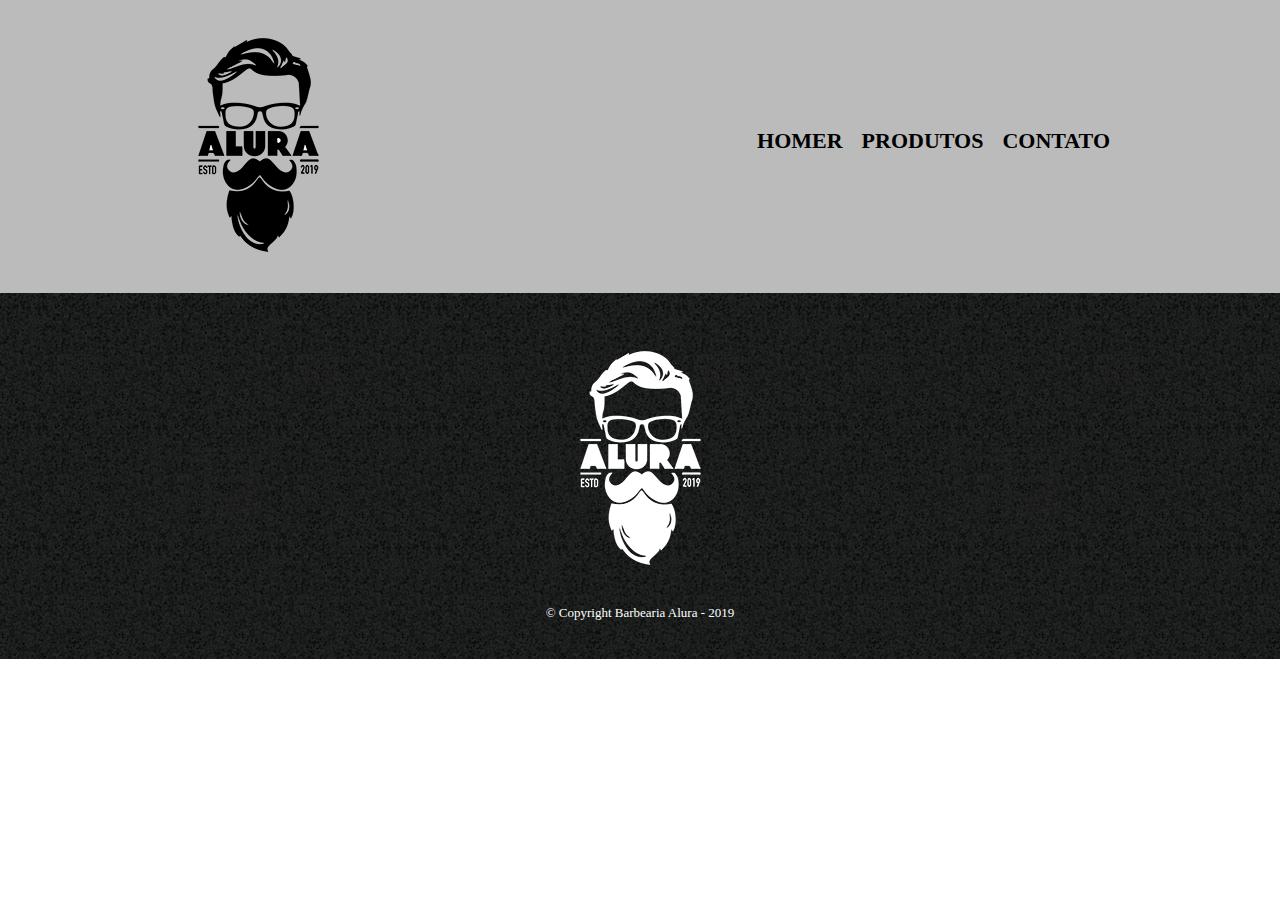
==== contato.html @ 73537fce "Projeto_Barbearia" ====
<!DOCTYPE html>
<html lang="pt-br">

<head>
    <meta charset="UTF-8">
    <meta http-equiv="X-UA-Compatible" content="IE=edge">
    <meta name="viewport" content="width=device-width, initial-scale=1.0">
    <link rel="stylesheet" href="css/reset.css">
    <link rel="stylesheet" href="css/style.css">
    <title>Barbearia Alura - Contato</title>
</head>

<body>

    <header>
        <!-- Tag header, para o menu-->
        <div class="caixa">
            <h1><img src="imagens/logo.png"></h1>

            <nav>
                <ul>
                    <li><a href="index.html">Homer</a></li>
                    <li><a href="#">Produtos</a></li>
                    <li><a href="#">Contato</a></li>
                </ul>
            </nav>
        </div>
    </header>

    <main><!-- Tag main, para o conteudo principal-->
       
    </main>

    <footer>
        <img src="imagens/logo-branco.png" >
        <p class="copyright">&copy; Copyright Barbearia Alura - 2019</p>
    </footer>
</body>

</html>
---- css/style.css ----
body {

}

header {
    background: #BBBBBB;
    padding: 20px 0;
}

/* Exibição dos Menus*/
.caixa {
    position: relative; /*Eu quero que essa caixa levante, para que o menu entre na  caixa*/
    /*Quando mexemos com position: abssolute ele pega a referencia da pagina, 
    e qdo queremos que alguma coisa fique dentro de um DIV usamos   o position:relative*/
    width: 940px; /*Essa é uma largura padrão utilizada na web*/
    margin: 0 auto;
}

nav {
    position: absolute;
    top: 110px;
    right: 0;
}

nav li {
    display: inline;
    margin: 0 0 0 15px; 
}

nav a {
    text-transform: uppercase;
    color: #000000;
    font-weight: bold;
    font-size: 22px;
    text-decoration: none;       
}

nav a:hover{
    color: #98a330;
    text-decoration: underline;
}



/*Parte principal da pagina*/
.produtos{
    width: 940px;
    margin: 0 auto;
    padding: 50px;
}

.produtos li{
    display: inline-block;
    text-align: center;
    width: 30%;
    vertical-align: top;    
    margin: 0 1.5%;
    padding: 30px 20px;
    height: 400px;
    box-sizing: border-box; /*Com esse comando os meus 30% são definitivos*/
    border: 2px solid #000000;
    border-radius: 10px;
}

.produtos li:hover{
    border: 5px solid #98a330;
}

.produtos li:active{ /*Qdo eu clicar no mouser*/

}
.produtos li:hover h2 { /*Qdo eu passar o mouser, o titulo aumentará*/
    font-size: 34px;
}

.produtos h2 {
    font-size: 30px;
    font-weight: bold;
}

.produto-descricao{
    font-size: 18px;
}

.produto-preco{
    font-size: 22px;
    font-weight: bold;
    margin-top: 10px;
}
/*Parte do rodapé pagina*/

footer {
    text-align: center;
    background-image: url("../imagens/bg.jpg");
    padding: 40px 0;
}

.copyright{
    color: #FFFFFF;
    font-size: 13px;
    margin: 20px 0 0;
}
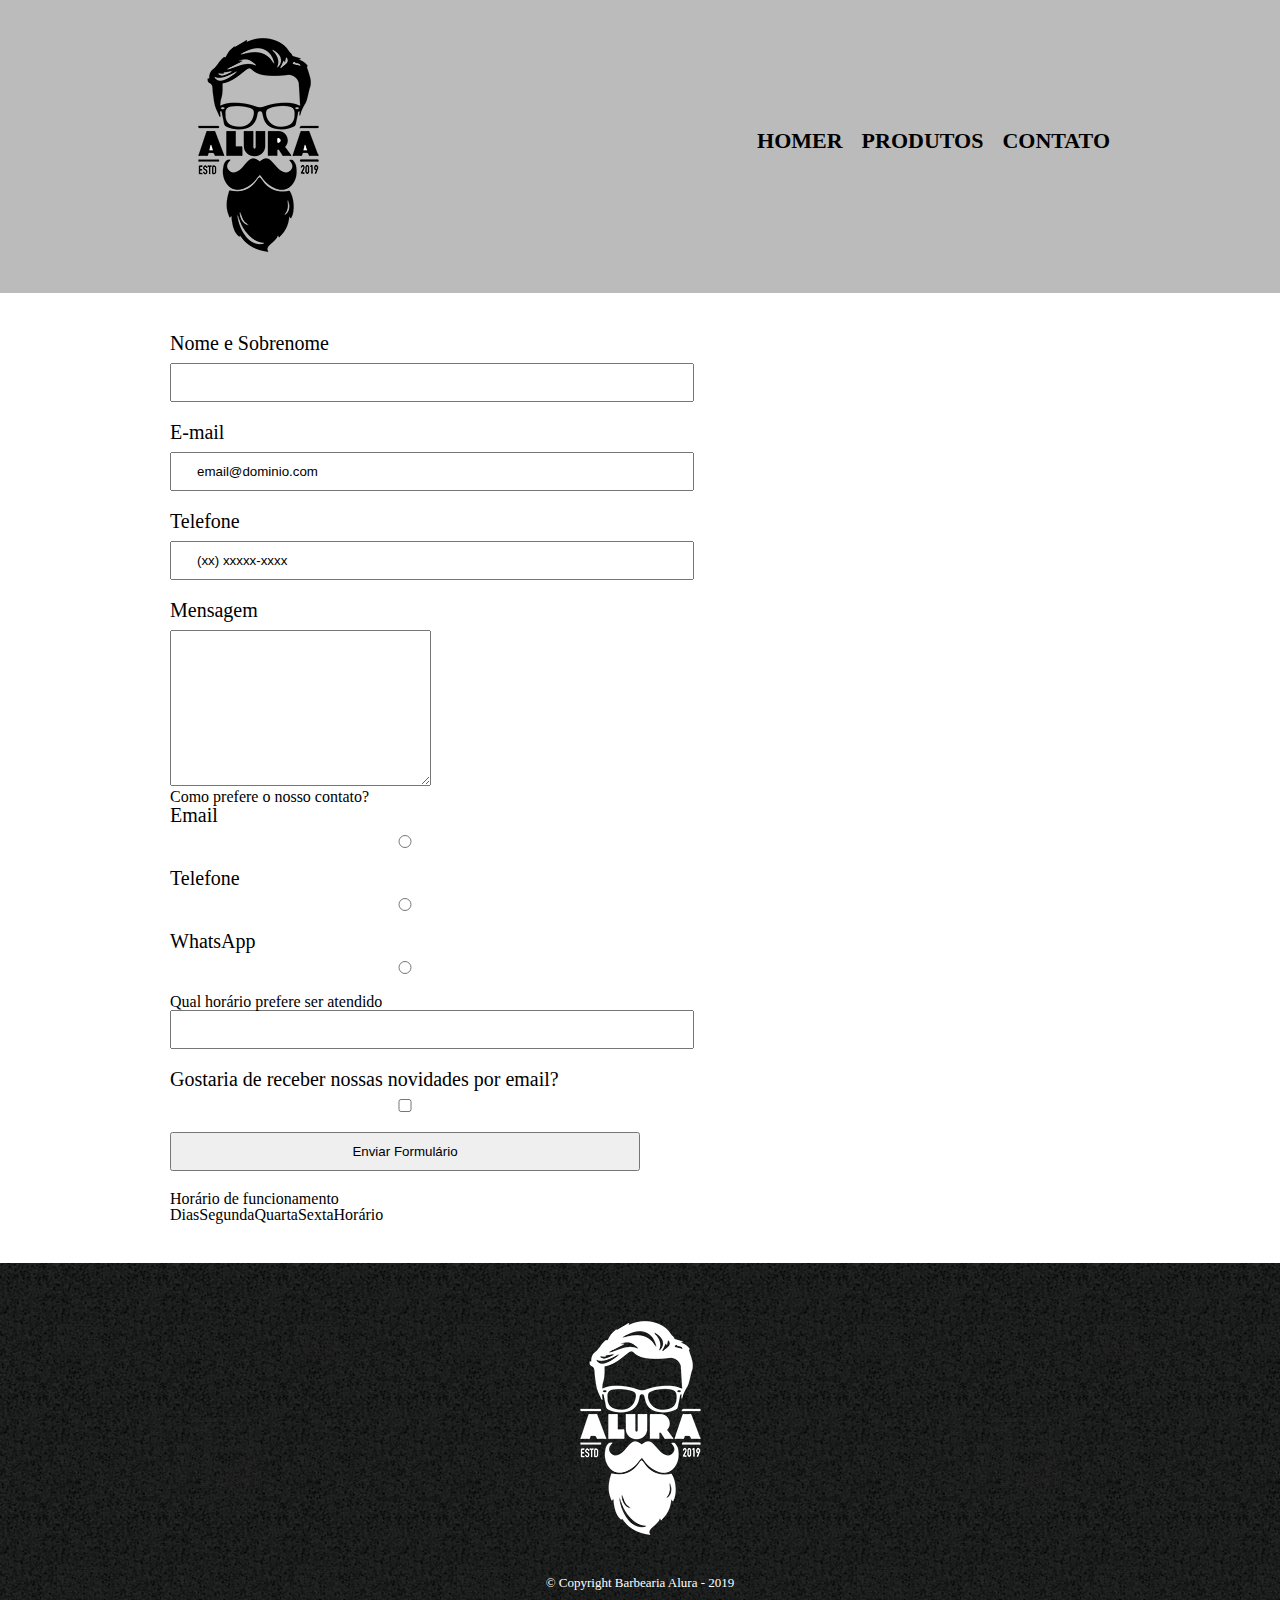
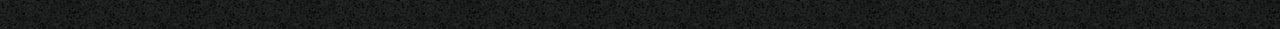
==== commit 03e6097a: "Atualizacao_Contatos" ====
--- a/contato.html
+++ b/contato.html
@@ -27,12 +27,66 @@
         </div>
     </header>
 
-    <main><!-- Tag main, para o conteudo principal-->
-       
+    <main>
+        <!-- Tag main, para o conteudo principal-->
+        <form action="">
+            <label for="nomeSobrenome">Nome e Sobrenome</label>
+            <!--Etiqueta para o Input-->
+            <input type="text" id="nomeSobrenome">
+
+            <label for="email">E-mail</label>
+            <input type="text" id="email" value="email@dominio.com">
+
+            <label for="telefone">Telefone</label>
+            <input type="text" id="telefone" value="(xx) xxxxx-xxxx">
+
+            <label for="mensagem">Mensagem</label>
+            <textarea id="mensagem" cols="30" rows="10"></textarea>
+
+            <!--Preferêcia de Contato com radio-->
+            
+            <p>Como prefere o nosso contato?</p>
+            
+            <label for="radio-email">Email</label>
+            <input type="radio" name="contato" value="Email" id="radio-email">
+            
+            <label for="radio-telefone">Telefone</label>
+            <input type="radio" name="contato" value="telefone" id="radio-telefone">
+            
+            <label for="radio-whatsapp">WhatsApp</label>
+            <input type="radio" name="contato" value="whatsapp" id="radio-whatsapp" >
+            
+            <!--Marcar horário-->
+
+            <p>Qual horário prefere ser atendido</p>
+            <input type="">
+
+            <label for="novidades">Gostaria de receber nossas novidades por
+                email?</label>
+            <input type="checkbox" id="novidades"> 
+
+            <input type="submit" value="Enviar Formulário">
+
+            <p>Horário de funcionamento</p>
+            <table>
+                <td>
+                    <tr>Dias</tr>
+                    <tr>Segunda</tr>
+                    <tr>Quarta</tr>
+                    <tr>Sexta</tr>
+                </td>
+                <td>
+                    <tr>Horário</tr>
+                    <tr></tr>
+                </td>
+
+            </table>
+
+        </form>
     </main>
 
     <footer>
-        <img src="imagens/logo-branco.png" >
+        <img src="imagens/logo-branco.png">
         <p class="copyright">&copy; Copyright Barbearia Alura - 2019</p>
     </footer>
 </body>
--- a/css/style.css
+++ b/css/style.css
@@ -99,4 +99,29 @@
     color: #FFFFFF;
     font-size: 13px;
     margin: 20px 0 0;
-}+}
+
+/*Formatação da pagina de contato*/
+
+main {
+    width: 940px;
+    margin: 0 auto;
+}
+
+form {
+    margin: 40px 0;
+}
+
+form label {
+    display: block;
+    font-size: 20px;
+    margin: 0 0 10px;
+}
+
+form input {
+    display: block;
+    margin: 0 0 20px;
+    padding: 10px 25px;
+    width: 50%;
+}
+
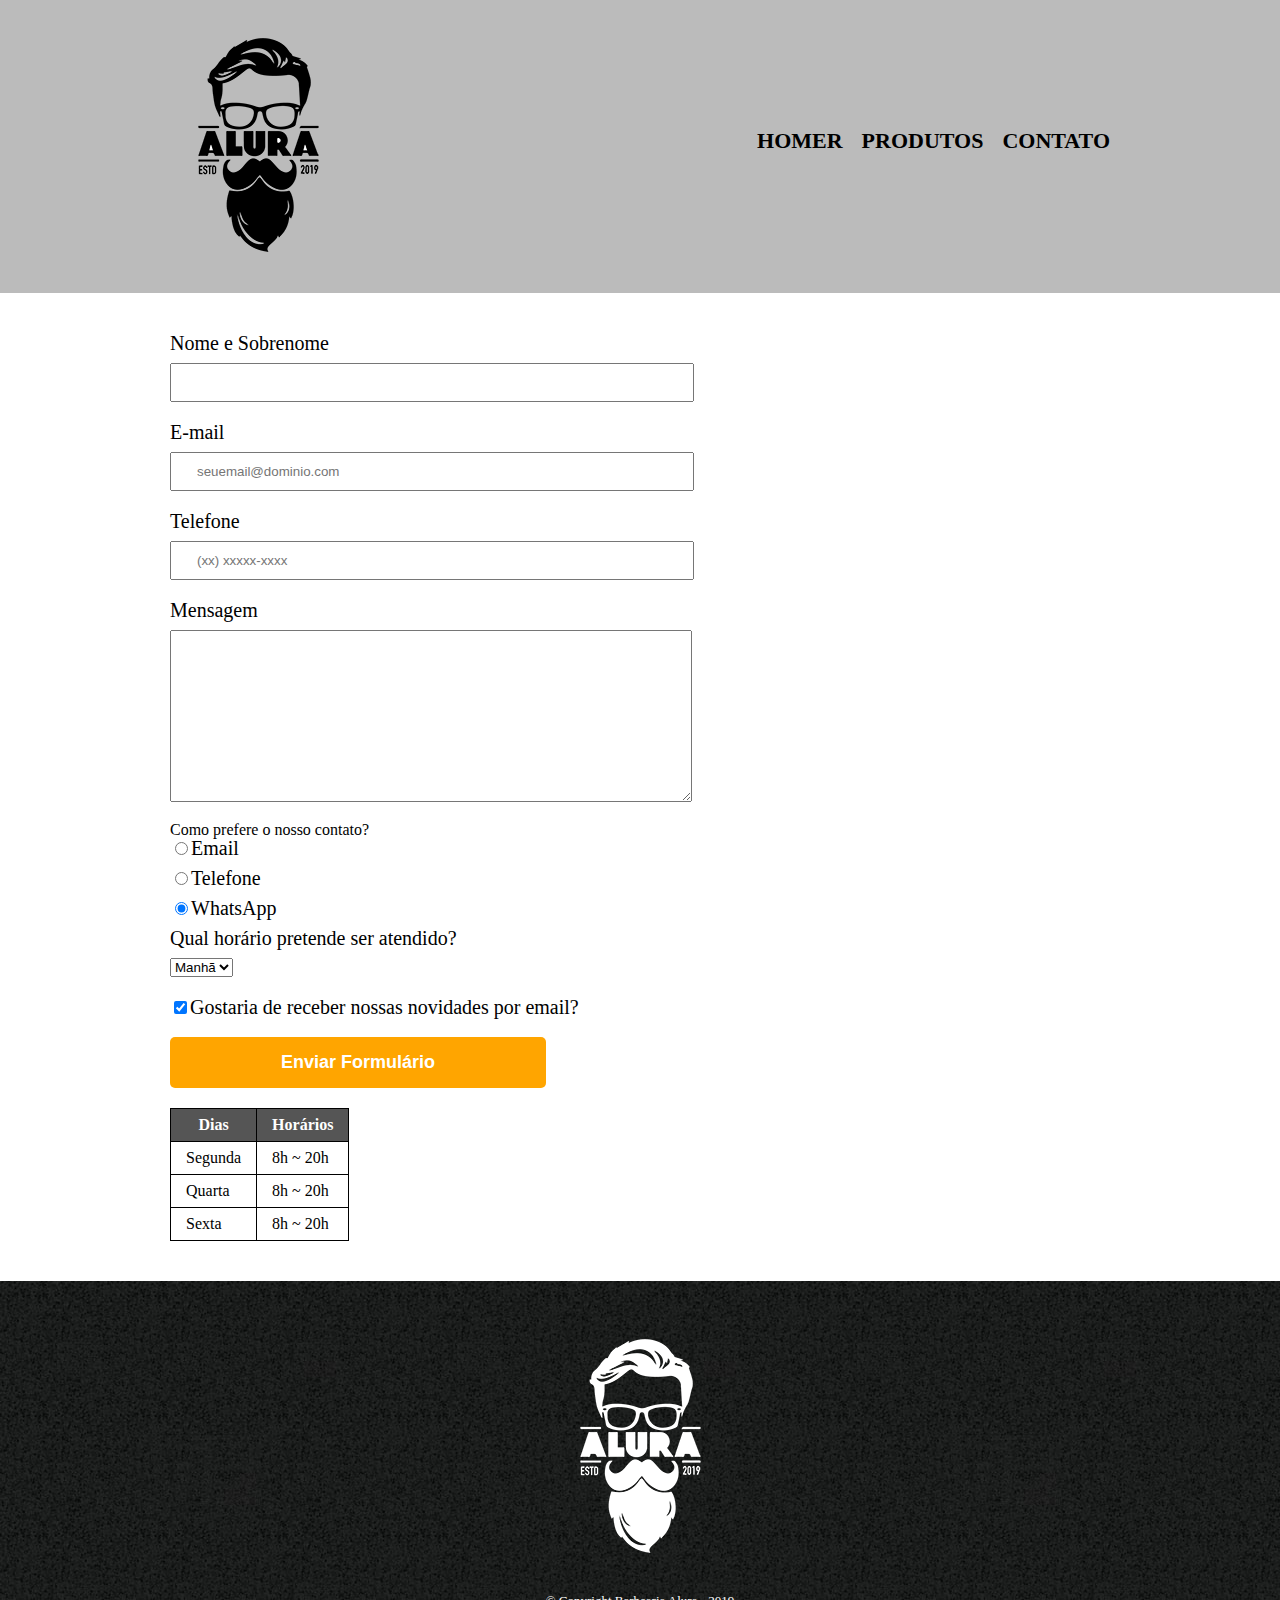
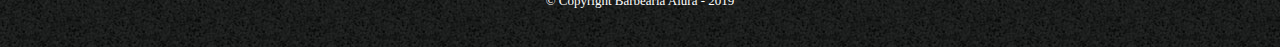
==== commit db32f97a: "atualizacao-0.1" ====
--- a/contato.html
+++ b/contato.html
@@ -15,7 +15,7 @@
     <header>
         <!-- Tag header, para o menu-->
         <div class="caixa">
-            <h1><img src="imagens/logo.png"></h1>
+            <h1><img src="imagens/logo.png" alt="Logo da barbearia Alura"></h1>
 
             <nav>
                 <ul>
@@ -29,64 +29,82 @@
 
     <main>
         <!-- Tag main, para o conteudo principal-->
-        <form action="">
+        <form>
             <label for="nomeSobrenome">Nome e Sobrenome</label>
-            <!--Etiqueta para o Input-->
-            <input type="text" id="nomeSobrenome">
+            <input type="text" id="nomeSobrenome" class="input-padrao" required>
 
             <label for="email">E-mail</label>
-            <input type="text" id="email" value="email@dominio.com">
+            <!--para facilitar o preenchimento via mobile estou usando o type="email"-->
+            <input type="email" id="email" class="input-padrao" required placeholder="seuemail@dominio.com">
 
             <label for="telefone">Telefone</label>
-            <input type="text" id="telefone" value="(xx) xxxxx-xxxx">
+            <!--para facilitar o preenchimento via mobile estou usando o type="tel"-->
+            <input type="tel" id="telefone" class="input-padrao" required placeholder="(xx) xxxxx-xxxx">
 
             <label for="mensagem">Mensagem</label>
-            <textarea id="mensagem" cols="30" rows="10"></textarea>
+            <textarea id="mensagem" cols="30" rows="10" class="input-padrao"></textarea>
 
-            <!--Preferêcia de Contato com radio-->
+            <!--Preferência de Contato com radio-->
+            <fieldset>
+                <p>Como prefere o nosso contato?</p>
+                <label for="radio-email"><input type="radio" name="contato" value="Email" id="radio-email">Email</label>
+
+                <label for="radio-telefone"><input type="radio" name="contato" value="telefone"
+                        id="radio-telefone">Telefone</label>
+
+                <label for="radio-whatsapp"><input type="radio" name="contato" value="whatsapp" id="radio-whatsapp"
+                        checked>WhatsApp</label>
+                <!--A Tag checked deixa a opção marcada como padrão-->
+
+            </fieldset>
+
+            <fieldset>
+                <legend>Qual horário pretende ser atendido?</legend>
+                <select name="horario" id="periodo">
+                    <option value="manha">Manhã</option>
+                    <option value="tarde">Tarde</option>
+                    <option value="noite">Noite</option>
+                </select>
+            </fieldset>
+
+            <!--Marcar horário-->
+            <label class="checkbox">
+                <input type="checkbox" checked>Gostaria de receber nossas novidades por
+                email?
+            </label>
+
+            <input type="submit" value="Enviar Formulário" class="enviar">
             
-            <p>Como prefere o nosso contato?</p>
-            
-            <label for="radio-email">Email</label>
-            <input type="radio" name="contato" value="Email" id="radio-email">
-            
-            <label for="radio-telefone">Telefone</label>
-            <input type="radio" name="contato" value="telefone" id="radio-telefone">
-            
-            <label for="radio-whatsapp">WhatsApp</label>
-            <input type="radio" name="contato" value="whatsapp" id="radio-whatsapp" >
-            
-            <!--Marcar horário-->
-
-            <p>Qual horário prefere ser atendido</p>
-            <input type="">
-
-            <label for="novidades">Gostaria de receber nossas novidades por
-                email?</label>
-            <input type="checkbox" id="novidades"> 
-
-            <input type="submit" value="Enviar Formulário">
-
-            <p>Horário de funcionamento</p>
             <table>
-                <td>
-                    <tr>Dias</tr>
-                    <tr>Segunda</tr>
-                    <tr>Quarta</tr>
-                    <tr>Sexta</tr>
-                </td>
-                <td>
-                    <tr>Horário</tr>
-                    <tr></tr>
-                </td>
-
+                <thead>
+                    <!--Cabeçalho-->
+                    <tr>
+                        <th>Dias</th>
+                        <th>Horários</th>
+                    </tr>
+                </thead>
+                <tbody>
+                    <!--Copo da tabela-->
+                    <tr>
+                        <td>Segunda</td>
+                        <td>8h ~ 20h</td>
+                    </tr>
+                    <tr>
+                        <td>Quarta</td>
+                        <td>8h ~ 20h</td>
+                    </tr>
+                    <tr>
+                        <td>Sexta</td>
+                        <td>8h ~ 20h</td>
+                    </tr>
+                </tbody>
             </table>
 
         </form>
     </main>
 
     <footer>
-        <img src="imagens/logo-branco.png">
+        <img src="imagens/logo-branco.png" alt="Logo da barbearia Alura">
         <p class="copyright">&copy; Copyright Barbearia Alura - 2019</p>
     </footer>
 </body>
--- a/css/style.css
+++ b/css/style.css
@@ -1,6 +1,4 @@
-body {
-
-}
+body {}
 
 header {
     background: #BBBBBB;
@@ -9,10 +7,12 @@
 
 /* Exibição dos Menus*/
 .caixa {
-    position: relative; /*Eu quero que essa caixa levante, para que o menu entre na  caixa*/
+    position: relative;
+    /*Eu quero que essa caixa levante, para que o menu entre na  caixa*/
     /*Quando mexemos com position: abssolute ele pega a referencia da pagina, 
     e qdo queremos que alguma coisa fique dentro de um DIV usamos   o position:relative*/
-    width: 940px; /*Essa é uma largura padrão utilizada na web*/
+    width: 940px;
+    /*Essa é uma largura padrão utilizada na web*/
     margin: 0 auto;
 }
 
@@ -24,7 +24,7 @@
 
 nav li {
     display: inline;
-    margin: 0 0 0 15px; 
+    margin: 0 0 0 15px;
 }
 
 nav a {
@@ -32,10 +32,10 @@
     color: #000000;
     font-weight: bold;
     font-size: 22px;
-    text-decoration: none;       
+    text-decoration: none;
 }
 
-nav a:hover{
+nav a:hover {
     color: #98a330;
     text-decoration: underline;
 }
@@ -43,33 +43,37 @@
 
 
 /*Parte principal da pagina*/
-.produtos{
+.produtos {
     width: 940px;
     margin: 0 auto;
     padding: 50px;
 }
 
-.produtos li{
+.produtos li {
     display: inline-block;
     text-align: center;
     width: 30%;
-    vertical-align: top;    
+    vertical-align: top;
     margin: 0 1.5%;
     padding: 30px 20px;
     height: 400px;
-    box-sizing: border-box; /*Com esse comando os meus 30% são definitivos*/
+    box-sizing: border-box;
+    /*Com esse comando os meus 30% são definitivos*/
     border: 2px solid #000000;
     border-radius: 10px;
 }
 
-.produtos li:hover{
+.produtos li:hover {
     border: 5px solid #98a330;
 }
 
-.produtos li:active{ /*Qdo eu clicar no mouser*/
+.produtos li:active {
+    /*Qdo eu clicar no mouser*/
 
 }
-.produtos li:hover h2 { /*Qdo eu passar o mouser, o titulo aumentará*/
+
+.produtos li:hover h2 {
+    /*Qdo eu passar o mouser, o titulo aumentará*/
     font-size: 34px;
 }
 
@@ -78,15 +82,16 @@
     font-weight: bold;
 }
 
-.produto-descricao{
+.produto-descricao {
     font-size: 18px;
 }
 
-.produto-preco{
+.produto-preco {
     font-size: 22px;
     font-weight: bold;
     margin-top: 10px;
 }
+
 /*Parte do rodapé pagina*/
 
 footer {
@@ -95,7 +100,7 @@
     padding: 40px 0;
 }
 
-.copyright{
+.copyright {
     color: #FFFFFF;
     font-size: 13px;
     margin: 20px 0 0;
@@ -112,16 +117,54 @@
     margin: 40px 0;
 }
 
-form label {
+form label, form legend {
     display: block;
     font-size: 20px;
     margin: 0 0 10px;
 }
 
-form input {
+.input-padrao {
     display: block;
     margin: 0 0 20px;
     padding: 10px 25px;
     width: 50%;
 }
 
+.checkbox {
+    margin: 20px 0;
+}
+
+/*Botão enviar*/
+.enviar {
+    width: 40%;
+    padding: 15px 0;
+    background: orange;
+    color: white;
+    font-weight: bold;
+    font-size: 18px;
+    border: none;
+    border-radius: 5px;
+    transition: 1s all;
+    /*Todas as Transições vão durar 1seg.*/
+    cursor: pointer;
+}
+
+.enviar:hover {
+    background: rgb(143, 83, 9);
+    transform: scale(1.1);   
+}
+
+table {
+    margin: 20px 0 40px;
+}
+
+thead {
+    background: #555555;
+    color: white;
+    font-weight: bold;
+}
+
+td, th {
+    border: 1px solid #000000;
+    padding: 8px 15px;
+}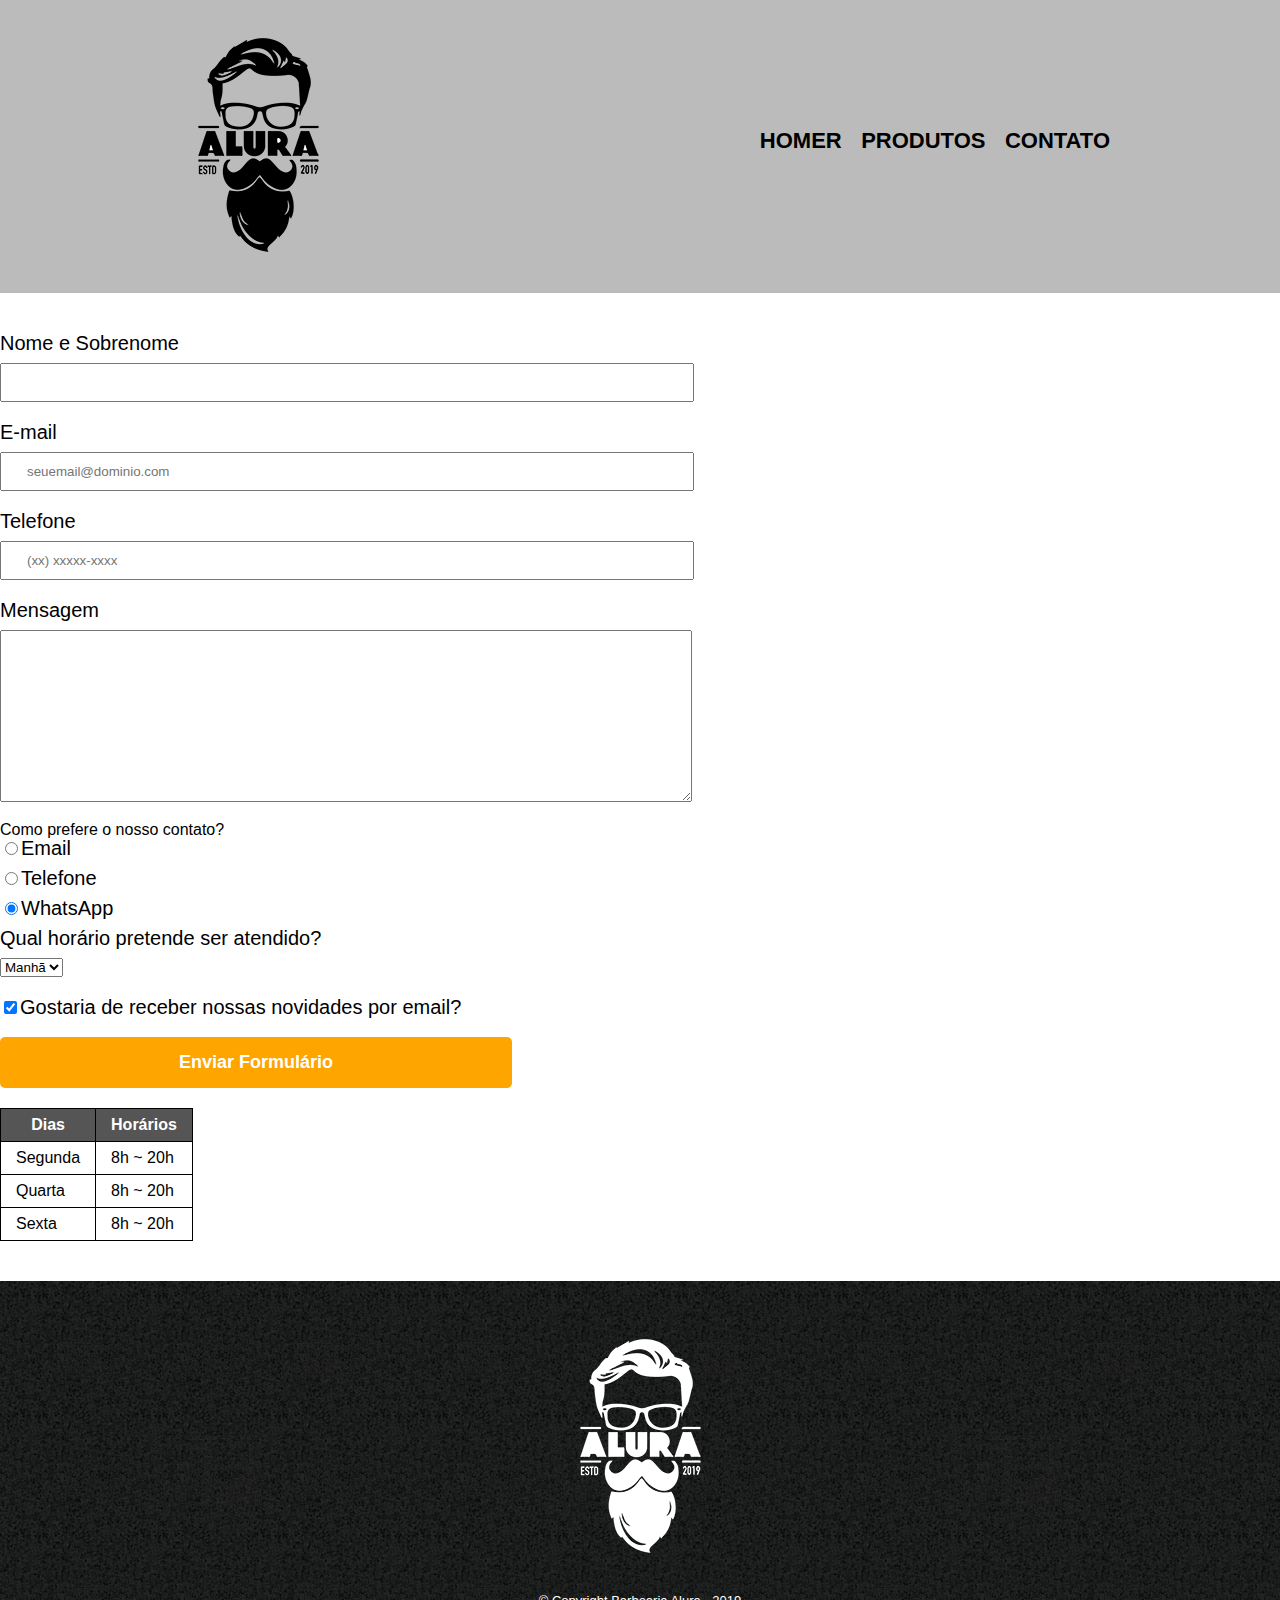
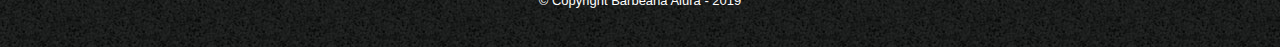
==== commit 8cf93ae0: "aprimoramentos" ====
--- a/contato.html
+++ b/contato.html
@@ -20,8 +20,8 @@
             <nav>
                 <ul>
                     <li><a href="index.html">Homer</a></li>
-                    <li><a href="#">Produtos</a></li>
-                    <li><a href="#">Contato</a></li>
+                    <li><a href="produtos.html">Produtos</a></li>
+                    <li><a href="contato.html">Contato</a></li>
                 </ul>
             </nav>
         </div>
--- a/css/style.css
+++ b/css/style.css
@@ -1,11 +1,40 @@
-body {}
-
+/*Fontes externas*/
+body {
+    font-family: 'Montserrat', sans-serif;
+}
+
+/*MENU CABEÇALHO: comum em todas as paginas*/
 header {
     background: #BBBBBB;
     padding: 20px 0;
 }
 
-/* Exibição dos Menus*/
+nav {
+    position: absolute;
+    top: 110px;
+    right: 0;
+}
+
+nav li {
+    display: inline;
+    margin: 0 0 0 15px;
+}
+
+nav a {
+    text-transform: uppercase;
+    color: #000000;
+    font-weight: bold;
+    font-size: 22px;
+    text-decoration: none;
+}
+
+nav a:hover {
+    color: #98a330;
+    text-decoration: underline;
+}
+/*FIM MENU CABEÇALHO*/
+
+/*INICIO DA PAGINA PRODUTOS - Parte principal da pagina*/
 .caixa {
     position: relative;
     /*Eu quero que essa caixa levante, para que o menu entre na  caixa*/
@@ -16,33 +45,6 @@
     margin: 0 auto;
 }
 
-nav {
-    position: absolute;
-    top: 110px;
-    right: 0;
-}
-
-nav li {
-    display: inline;
-    margin: 0 0 0 15px;
-}
-
-nav a {
-    text-transform: uppercase;
-    color: #000000;
-    font-weight: bold;
-    font-size: 22px;
-    text-decoration: none;
-}
-
-nav a:hover {
-    color: #98a330;
-    text-decoration: underline;
-}
-
-
-
-/*Parte principal da pagina*/
 .produtos {
     width: 940px;
     margin: 0 auto;
@@ -57,8 +59,7 @@
     margin: 0 1.5%;
     padding: 30px 20px;
     height: 400px;
-    box-sizing: border-box;
-    /*Com esse comando os meus 30% são definitivos*/
+    box-sizing: border-box; /*Com esse comando os meus 30% são definitivos*/   
     border: 2px solid #000000;
     border-radius: 10px;
 }
@@ -91,9 +92,9 @@
     font-weight: bold;
     margin-top: 10px;
 }
-
-/*Parte do rodapé pagina*/
-
+/*FIM DA PAGINA PRODUTOS*/
+
+/*RODAPÉ: comum em todas as pagina*/
 footer {
     text-align: center;
     background-image: url("../imagens/bg.jpg");
@@ -105,12 +106,11 @@
     font-size: 13px;
     margin: 20px 0 0;
 }
-
-/*Formatação da pagina de contato*/
-
+/*FIM RODAPÉ*/
+
+/*INICIO DA PAGINA CONTATO: Formatação da pagina de contato*/
 main {
-    width: 940px;
-    margin: 0 auto;
+   
 }
 
 form {
@@ -154,6 +154,7 @@
     transform: scale(1.1);   
 }
 
+/*Tabela de horários*/
 table {
     margin: 20px 0 40px;
 }
@@ -167,4 +168,95 @@
 td, th {
     border: 1px solid #000000;
     padding: 8px 15px;
+}/*FIM PAGINA CONTATO*/
+
+
+/*css da pagina inicial*/
+
+.banner {
+    width: 100%;    
+}
+.titulo-principal {
+    text-align: center;
+    font-size: 2em;
+    margin: 1em;
+    clear: left;   
+}
+
+.utensilios {
+    width: 120px;
+    float: left;
+    margin: 0 20px 20px 0;
+}
+
+.principal {
+    padding: 3em 0;
+    background: #FEFEFE;
+    width: 940px;
+    margin: 0 auto;
+}
+
+.principal p {
+    margin: 0 0 1em;    
+}
+
+.principal strong {
+    font-weight: bold;
+}
+
+.principal em {
+    font-style: italic;
+}
+
+.conteudo-beneficios {
+    width: 640px;
+    margin: 0 auto;
+}
+
+.lista-beneficios { /*Mina lista do benefícios*/
+    width: 40%;
+    display: inline-block;
+    vertical-align: top;
+}
+
+.itens { /*Mina lista do benefícios*/
+    line-height: 1.5em;
+}
+
+.itens::before{ /*Quando queremos criar um elemento na página, via CSS, antes do elemento do HTML, usamos a propriedade :before.*/
+    content: "🟊 ";
+}
+
+
+.itens:first-child {
+    font-weight: bold ; /**/
+}
+
+.imagens-beneficios {
+    width: 60%;
+}
+
+.beneficios {
+    padding: 3em 0;
+    background: #888888;
+}
+
+.mapa {
+    padding: 3em 0;  
+    background: linear-gradient(#FEFEFE, #888888); 
+}
+
+.mapa-conteudo {
+    width: 940px;
+    margin: 0 auto;
+}
+
+.mapa p {
+    margin: 0 0 2em;
+    text-align: center;    
+}
+
+.video {
+    width: 560px;
+    margin: 2em auto;
 }